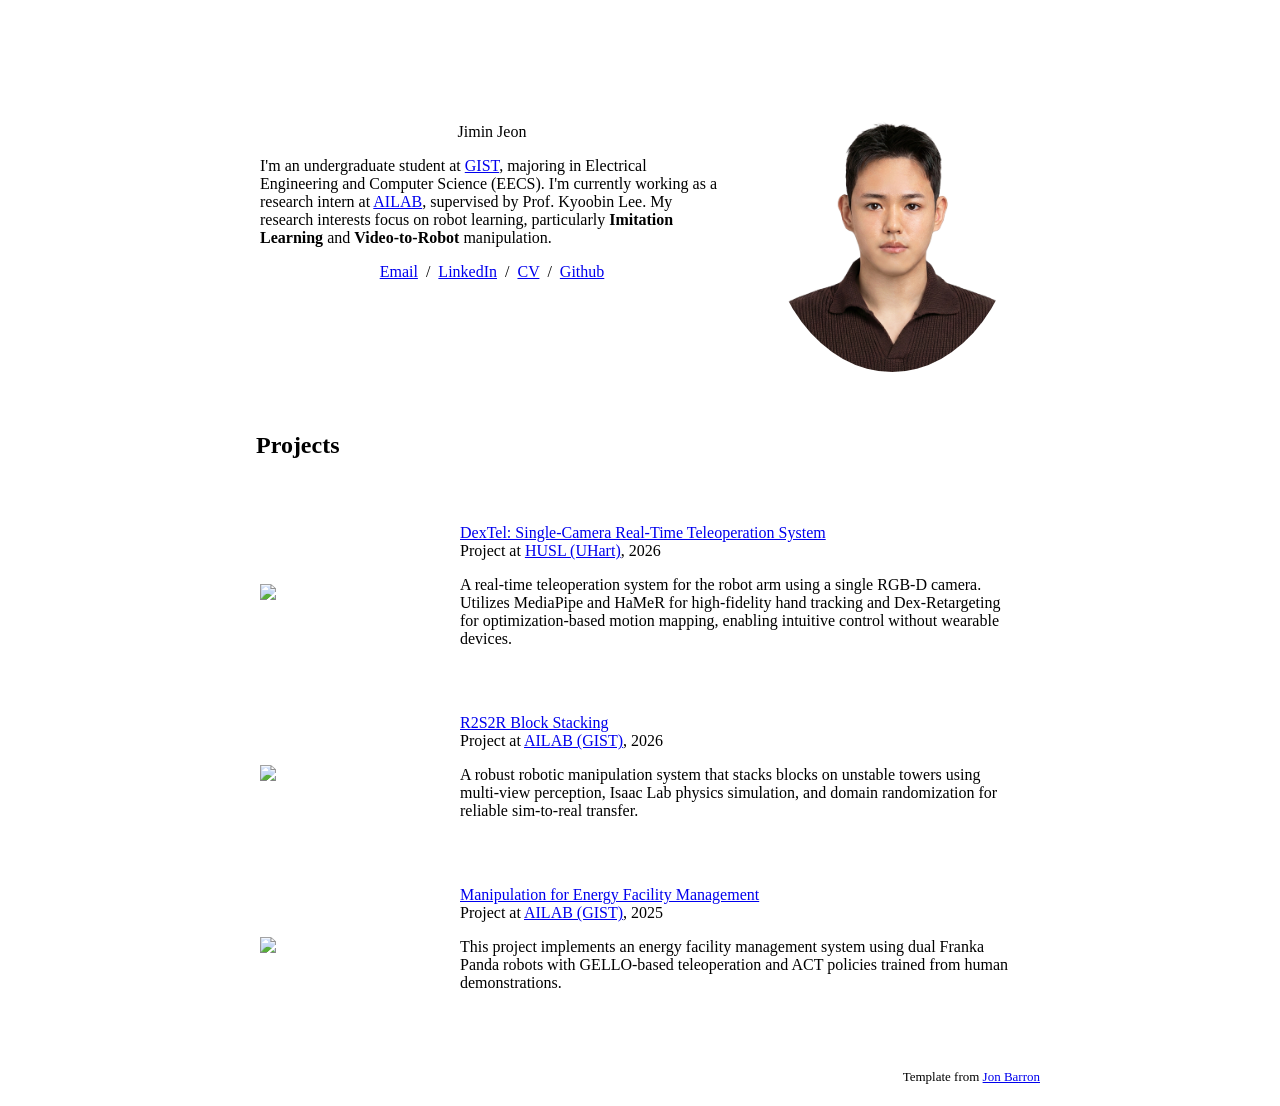
==== index.html @ b4383309 "DexTel" ====
<!DOCTYPE HTML>
<html lang="en">
  <head>
    <meta http-equiv="Content-Type" content="text/html; charset=UTF-8">

    <title>Jimin Jeon</title>

    <meta name="author" content="Jimin Jeon">
    <meta name="viewport" content="width=device-width, initial-scale=1">
    <link rel="shortcut icon" href="images/favicon/favicon.ico" type="image/x-icon">
    <link rel="stylesheet" type="text/css" href="stylesheet.css">
    
  </head>

  <body>
    <table style="width:100%;max-width:800px;border:0px;border-spacing:0px;border-collapse:separate;margin-right:auto;margin-left:auto;"><tbody>
      <tr style="padding:0px">
        <td style="padding:0px">
          <table style="width:100%;border:0px;border-spacing:0px;border-collapse:separate;margin-right:auto;margin-left:auto;"><tbody>
            <tr style="padding:0px">
              <td style="padding:2.5%;width:63%;vertical-align:middle">
                <p class="name" style="text-align: center;">
                  Jimin Jeon
                </p>
                <p>
    I'm an undergraduate student at <a href="https://ewww.gist.ac.kr/kr/main.html">GIST</a>, majoring in Electrical
    Engineering and
    Computer Science (EECS).
    I'm currently working as a research intern at <a href="https://sites.google.com/view/gistailab">AILAB</a>,
    supervised by Prof. Kyoobin Lee.
    My research interests focus on robot learning, particularly <strong>Imitation Learning</strong> and
    <strong>Video-to-Robot</strong> manipulation.
                </p>
                <p style="text-align:center">
                  <a href="mailto:jiminc77@gm.gist.ac.kr">Email</a> &nbsp;/&nbsp;
                  <a href="https://www.linkedin.com/in/jimin-jeon-87782a283/">LinkedIn</a> &nbsp;/&nbsp;
                  <a href="cv.html">CV</a> &nbsp;/&nbsp;
                  <a href="https://github.com/jiminc77">Github</a>
                </p>
              </td>
              <td style="padding:2.5%;width:37%;max-width:37%">
                <a href="images/profile.png"><img style="width:100%;max-width:100%;object-fit: cover; border-radius: 50%;"
                    alt="profile photo" src="images/profile.png" class="hoverZoomLink"></a>
              </td>
            </tr>
          </tbody></table>
          <table style="width:100%;border:0px;border-spacing:0px;border-collapse:separate;margin-right:auto;margin-left:auto;"><tbody>
              <tr>
              <td style="padding:16px;width:100%;vertical-align:middle">
                <h2>Projects</h2>
              </td>
            </tr>
          </tbody></table>
          <table style="width:100%;border:0px;border-spacing:0px 10px;border-collapse:separate;margin-right:auto;margin-left:auto;"><tbody>

<tr>
  <td style="padding:20px;width:25%;vertical-align:middle">
    <img src='images/DexTel_Demo.gif' width="240">
  </td>
  <td style="padding:20px;width:75%;vertical-align:middle">
    <a href="https://github.com/jiminc77/DexTel">
      <span class="papertitle">DexTel: Single-Camera Real-Time Teleoperation System</span>
    </a>
    <br>
    Project at <a href="https://dbkrobotics.github.io/husl-uhart/index.html">HUSL (UHart)</a>, 2026
    <br>
    <p></p>
    <p>
      A real-time teleoperation system for the robot arm using a single RGB-D camera.
      Utilizes MediaPipe and HaMeR for high-fidelity hand tracking and Dex-Retargeting for optimization-based motion
      mapping, enabling intuitive control without wearable devices.
    </p>
  </td>
</tr>

<tr>
  <td style="padding:20px;width:25%;vertical-align:middle">
    <img src='images/R2S2R_Demo.gif' width="240">
  </td>
  <td style="padding:20px;width:75%;vertical-align:middle">
    <a href="https://github.com/jiminc77/R2S2R-Block-Stacking">
      <span class="papertitle">R2S2R Block Stacking</span>
    </a>
    <br>
    Project at <a href="https://sites.google.com/view/gistailab">AILAB (GIST)</a>, 2026
    <br>
    <p></p>
    <p>
      A robust robotic manipulation system that stacks blocks on unstable towers using multi-view perception, Isaac Lab
      physics simulation, and domain randomization for reliable sim-to-real transfer.
    </p>
  </td>
</tr>

<tr onmouseout="panel_stop()" onmouseover="panel_start()">
  <td style="padding:20px;width:25%;vertical-align:middle">
    <img src='images/Open_Panel_Right.gif' width="240">
  </td>
  <td style="padding:20px;width:75%;vertical-align:middle">
    <a href="https://github.com/jiminc77/ACT-Panel-Maintenance/tree/main">
      <span class="papertitle">Manipulation for Energy Facility Management</span>
    </a>
    <br>
    Project at <a href="https://sites.google.com/view/gistailab">AILAB (GIST)</a>, 2025
    <br>
    <p></p>
    <p>
      This project implements an energy facility management system using dual Franka Panda robots with GELLO-based
      teleoperation and ACT policies trained from human demonstrations.
      </p>
      </td>
      </tr>
          </tbody></table>
          <table style="width:100%;border:0px;border-spacing:0px;border-collapse:separate;margin-right:auto;margin-left:auto;"><tbody>
            <tr>
              <td style="padding:0px">
                <br>
                <p style="text-align:right;font-size:small;">
                  Template from <a href="https://github.com/jonbarron/jonbarron_website">Jon Barron</a>
                </p>
              </td>
            </tr>
          </tbody></table>
        </td>
      </tr>
    </table>
  </body>
</html>
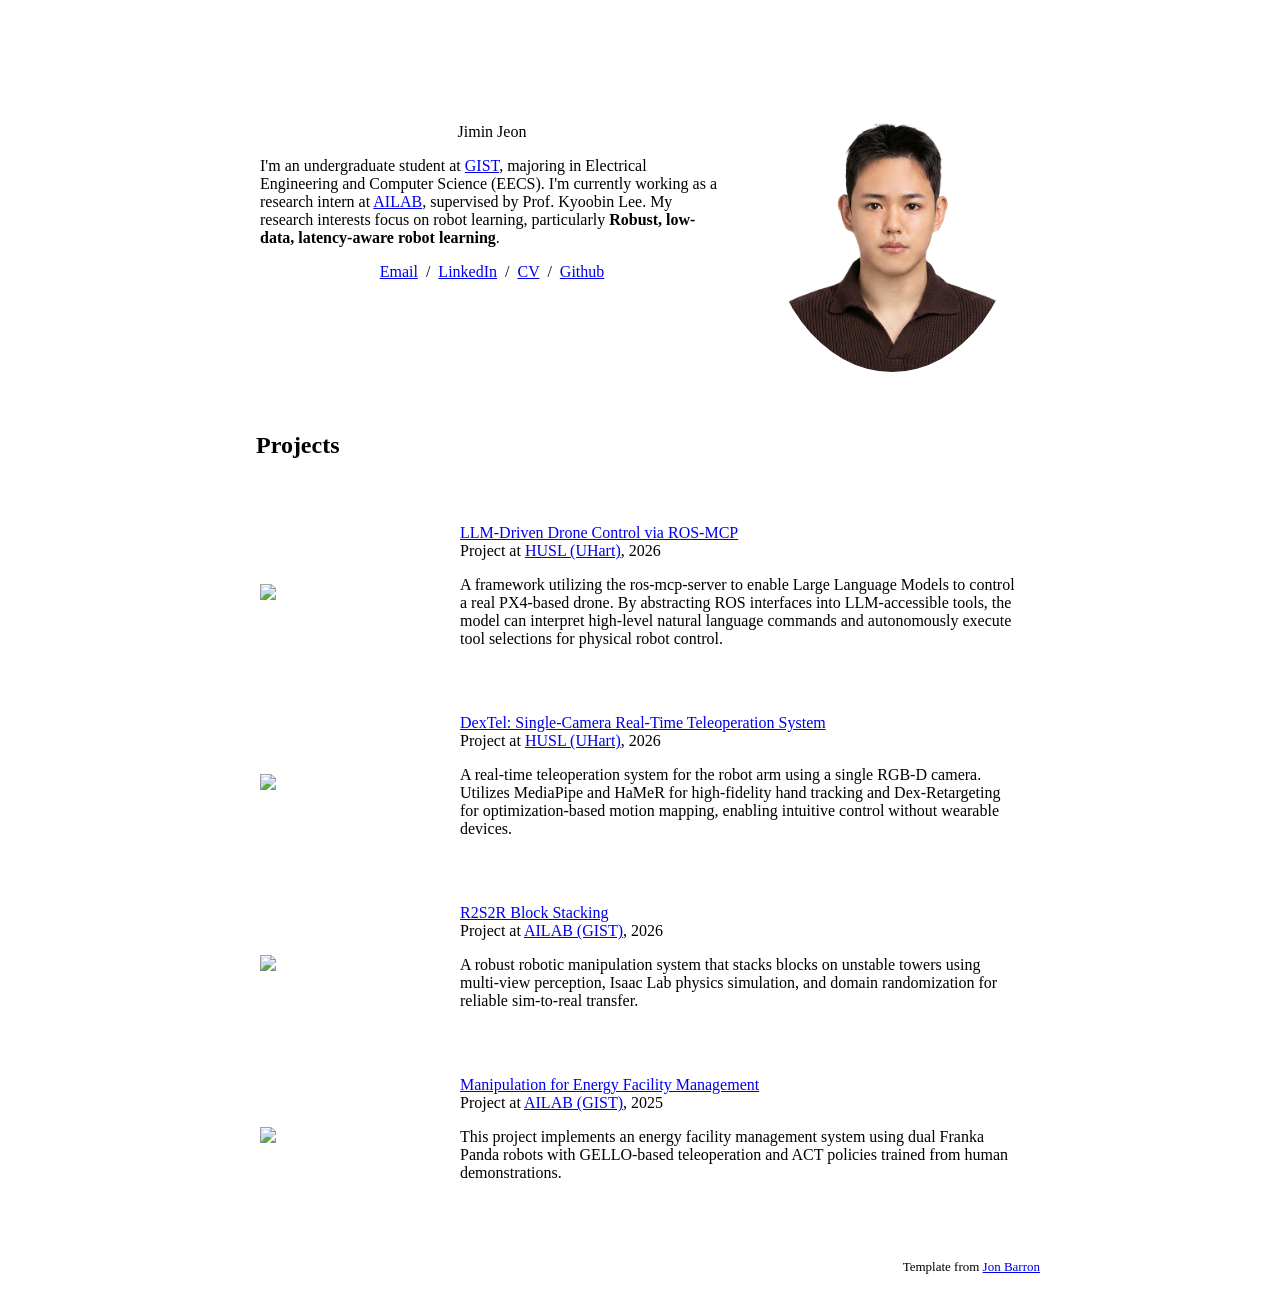
==== commit 4bea40a0: "LLM-Driven Drone Control via ROS-MCP" ====
--- a/index.html
+++ b/index.html
@@ -28,8 +28,7 @@
     Computer Science (EECS).
     I'm currently working as a research intern at <a href="https://sites.google.com/view/gistailab">AILAB</a>,
     supervised by Prof. Kyoobin Lee.
-    My research interests focus on robot learning, particularly <strong>Imitation Learning</strong> and
-    <strong>Video-to-Robot</strong> manipulation.
+    My research interests focus on robot learning, particularly <strong>Robust, low-data, latency-aware robot learning</strong>.
                 </p>
                 <p style="text-align:center">
                   <a href="mailto:jiminc77@gm.gist.ac.kr">Email</a> &nbsp;/&nbsp;
@@ -52,6 +51,26 @@
             </tr>
           </tbody></table>
           <table style="width:100%;border:0px;border-spacing:0px 10px;border-collapse:separate;margin-right:auto;margin-left:auto;"><tbody>
+
+<tr>
+  <td style="padding:20px;width:25%;vertical-align:middle">
+    <img src='images/ROS-MCP.gif' width="240">
+  </td>
+  <td style="padding:20px;width:75%;vertical-align:middle">
+    <a href="https://github.com/robotmcp/demos-ros-mcp-server/tree/main/3_Drone_PX4/real_robot">
+      <span class="papertitle">LLM-Driven Drone Control via ROS-MCP</span>
+    </a>
+    <br>
+    Project at <a href="https://dbkrobotics.github.io/husl-uhart/index.html">HUSL (UHart)</a>, 2026
+    <br>
+    <p></p>
+    <p>
+      A framework utilizing the ros-mcp-server to enable Large Language Models to control a real PX4-based drone.
+      By abstracting ROS interfaces into LLM-accessible tools, the model can interpret high-level natural language
+      commands and autonomously execute tool selections for physical robot control.
+    </p>
+  </td>
+</tr>
 
 <tr>
   <td style="padding:20px;width:25%;vertical-align:middle">
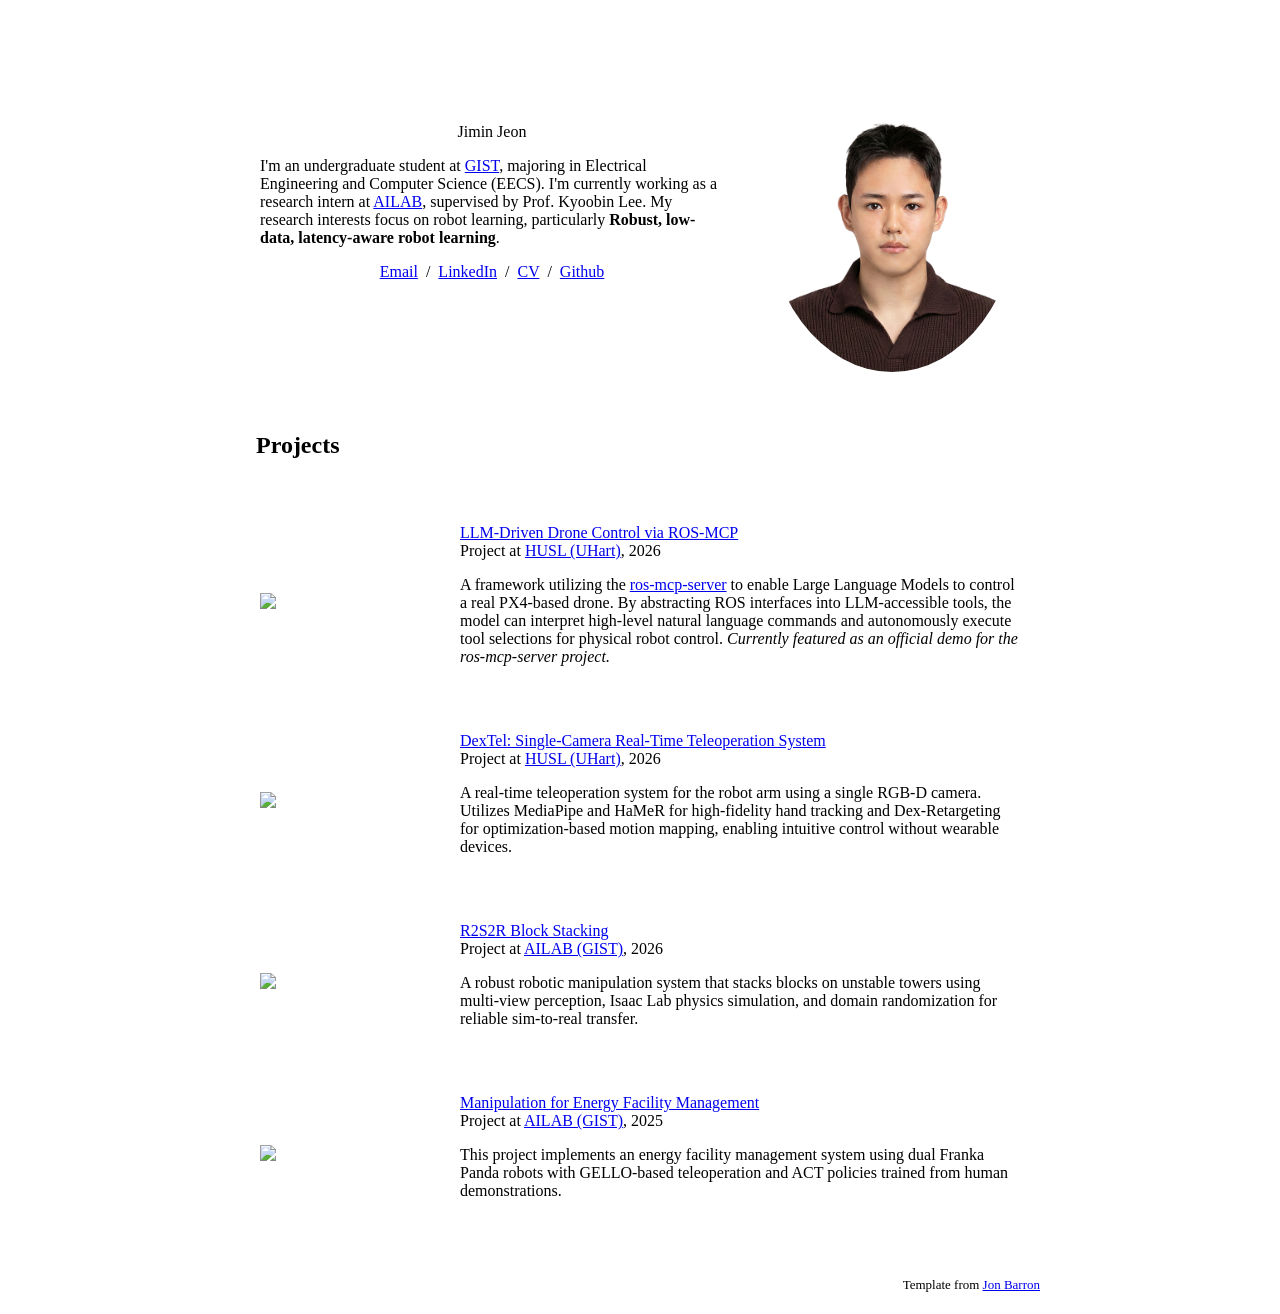
==== commit dad8d442: "LLM-Driven Drone Control via ROS-MCP" ====
--- a/index.html
+++ b/index.html
@@ -65,9 +65,10 @@
     <br>
     <p></p>
     <p>
-      A framework utilizing the ros-mcp-server to enable Large Language Models to control a real PX4-based drone.
+      A framework utilizing the <a href="https://github.com/robotmcp/ros-mcp-server">ros-mcp-server</a> to enable Large Language Models to control a real PX4-based drone.
       By abstracting ROS interfaces into LLM-accessible tools, the model can interpret high-level natural language
       commands and autonomously execute tool selections for physical robot control.
+      <em>Currently featured as an official demo for the ros-mcp-server project.</em>
     </p>
   </td>
 </tr>
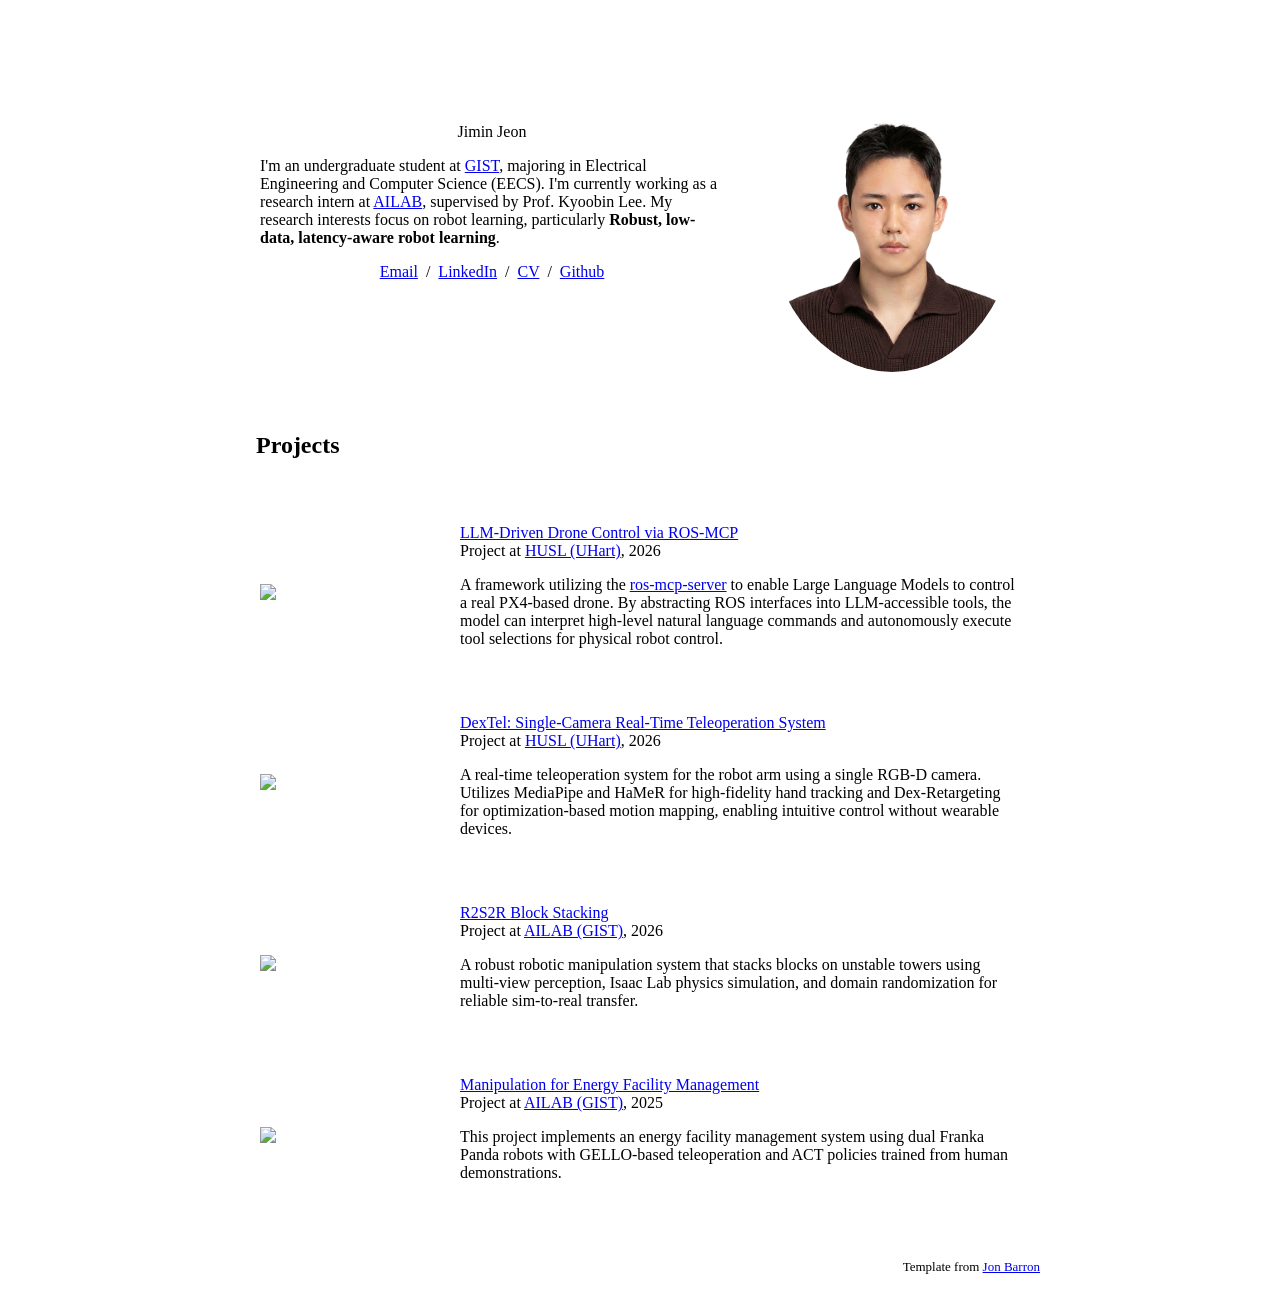
==== commit f6d3393f: "LLM-Driven Drone Control via ROS-MCP" ====
--- a/index.html
+++ b/index.html
@@ -68,7 +68,6 @@
       A framework utilizing the <a href="https://github.com/robotmcp/ros-mcp-server">ros-mcp-server</a> to enable Large Language Models to control a real PX4-based drone.
       By abstracting ROS interfaces into LLM-accessible tools, the model can interpret high-level natural language
       commands and autonomously execute tool selections for physical robot control.
-      <em>Currently featured as an official demo for the ros-mcp-server project.</em>
     </p>
   </td>
 </tr>
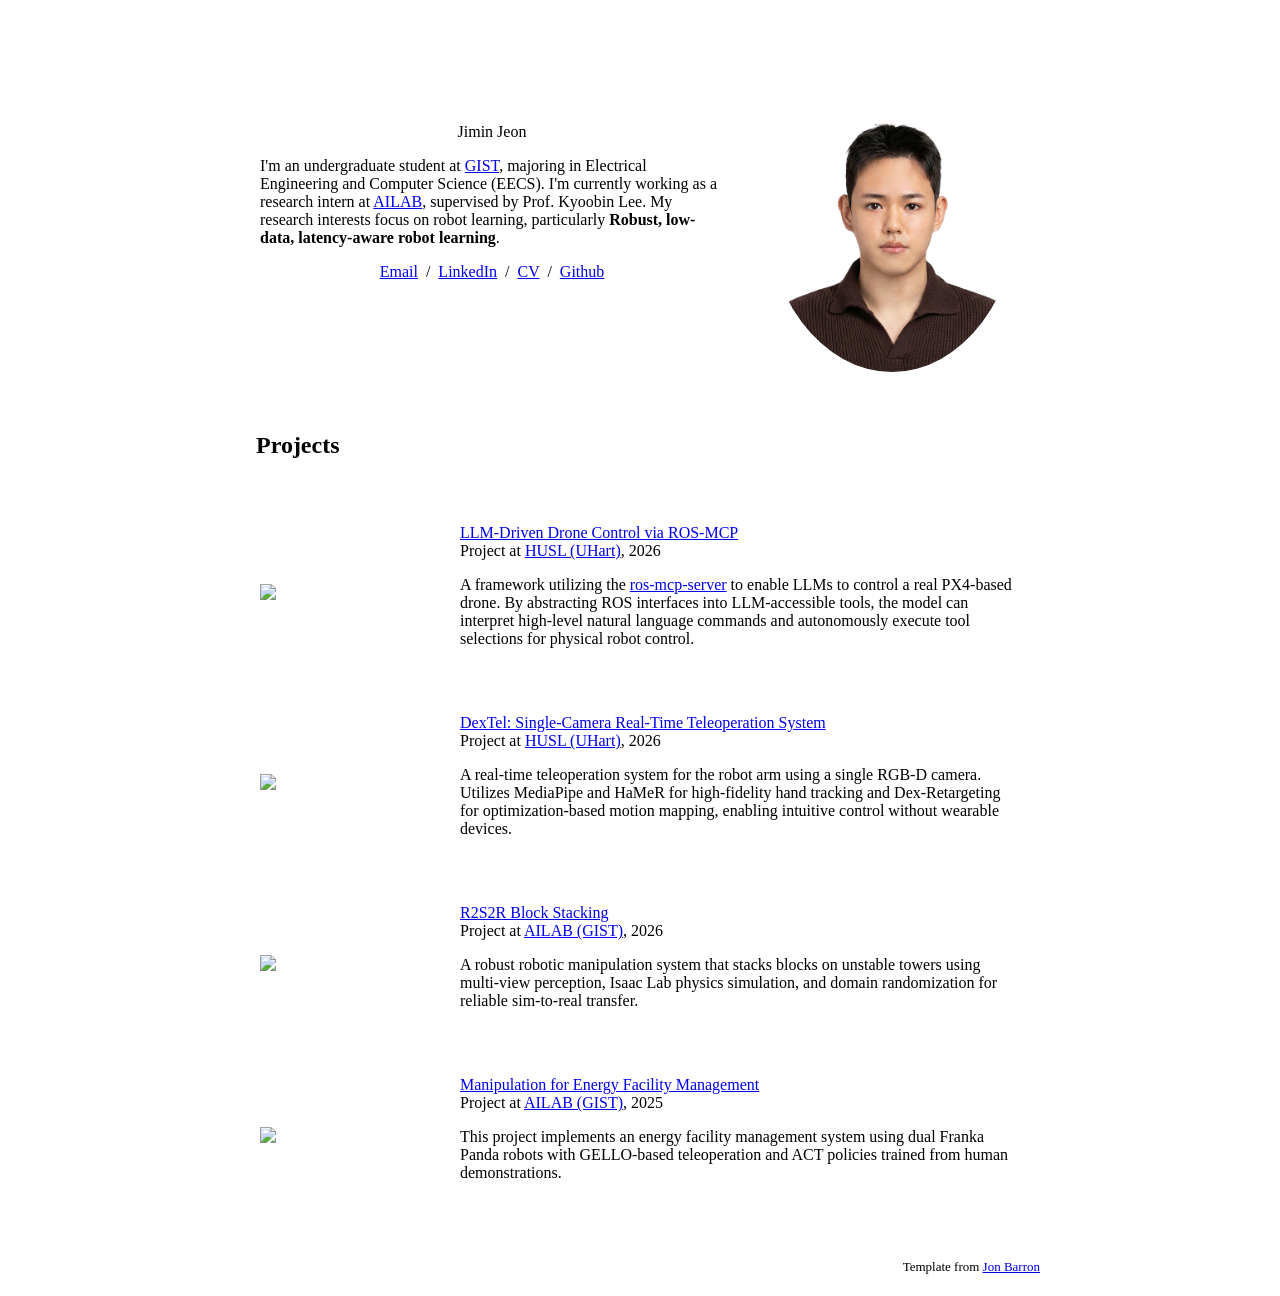
==== commit 39d0860a: "LLM-Driven Drone Control via ROS-MCP" ====
--- a/index.html
+++ b/index.html
@@ -65,7 +65,7 @@
     <br>
     <p></p>
     <p>
-      A framework utilizing the <a href="https://github.com/robotmcp/ros-mcp-server">ros-mcp-server</a> to enable Large Language Models to control a real PX4-based drone.
+      A framework utilizing the <a href="https://github.com/robotmcp/ros-mcp-server">ros-mcp-server</a> to enable LLMs to control a real PX4-based drone.
       By abstracting ROS interfaces into LLM-accessible tools, the model can interpret high-level natural language
       commands and autonomously execute tool selections for physical robot control.
     </p>
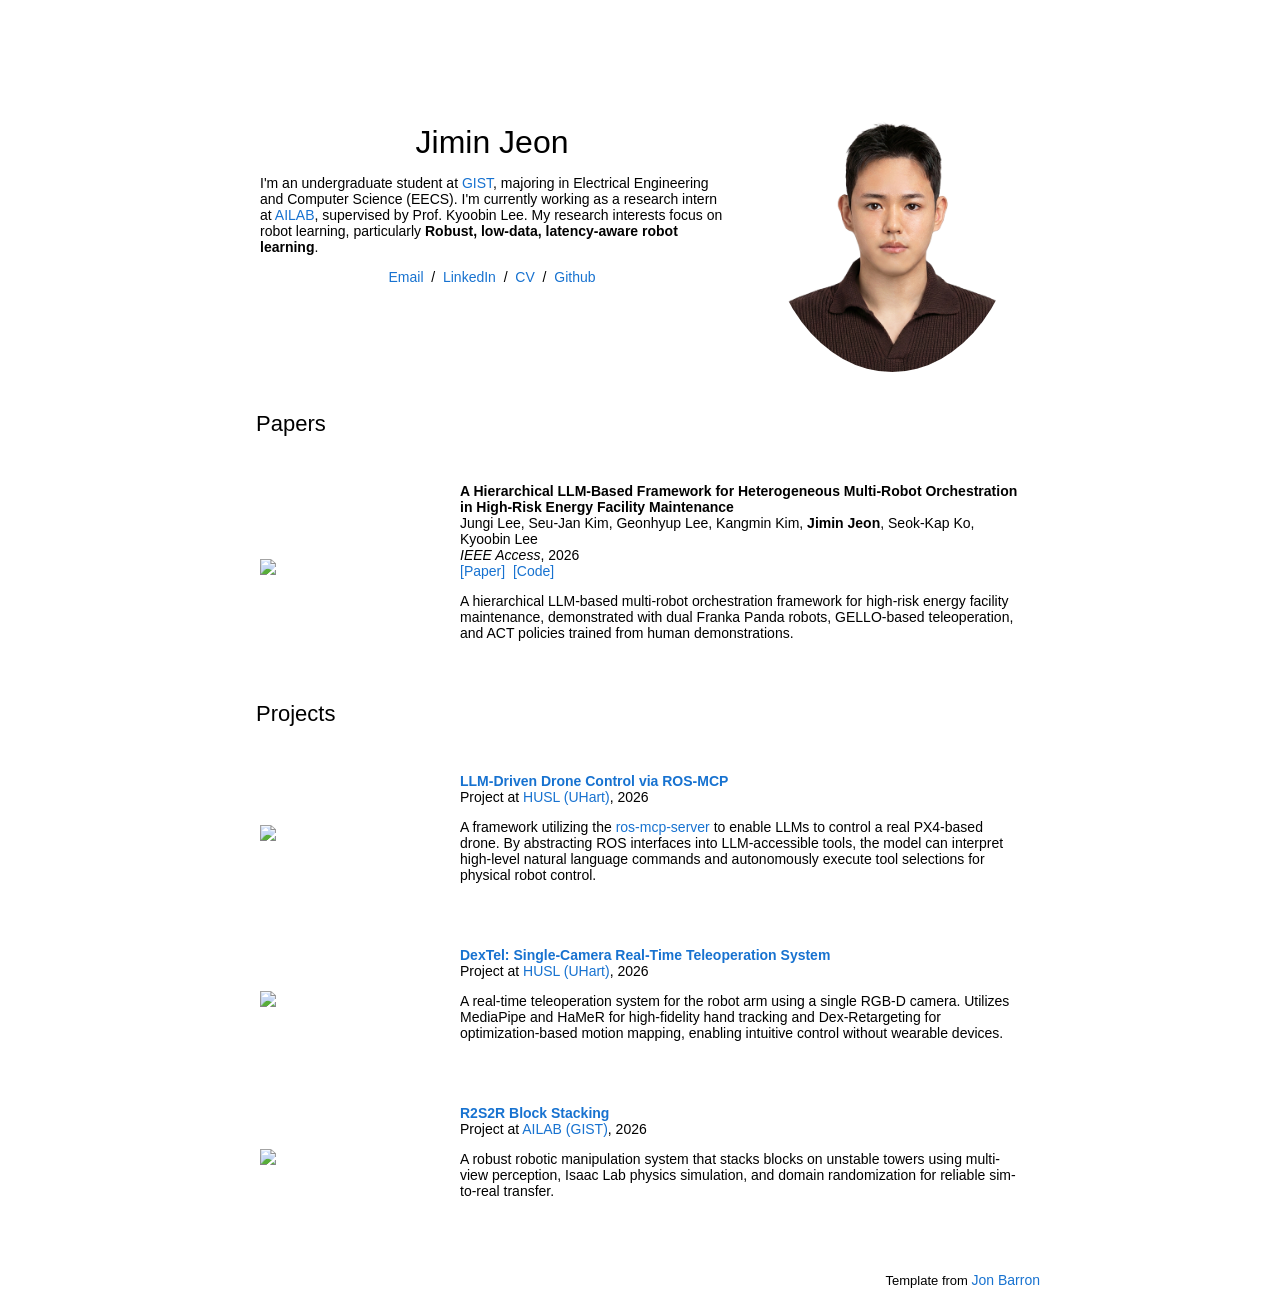
==== commit b32b5c79: "Add paper section for energy facility management work" ====
--- a/index.html
+++ b/index.html
@@ -42,6 +42,38 @@
                     alt="profile photo" src="images/profile.png" class="hoverZoomLink"></a>
               </td>
             </tr>
+          </tbody></table>
+          <table style="width:100%;border:0px;border-spacing:0px;border-collapse:separate;margin-right:auto;margin-left:auto;"><tbody>
+              <tr>
+              <td style="padding:16px;width:100%;vertical-align:middle">
+                <h2>Papers</h2>
+              </td>
+            </tr>
+          </tbody></table>
+          <table style="width:100%;border:0px;border-spacing:0px 10px;border-collapse:separate;margin-right:auto;margin-left:auto;"><tbody>
+
+<tr>
+  <td style="padding:20px;width:25%;vertical-align:middle">
+    <img src='images/Open_Panel_Right.gif' width="240">
+  </td>
+  <td style="padding:20px;width:75%;vertical-align:middle">
+    <span class="papertitle">A Hierarchical LLM-Based Framework for Heterogeneous Multi-Robot Orchestration in High-Risk Energy Facility Maintenance</span>
+    <br>
+    Jungi Lee, Seu-Jan Kim, Geonhyup Lee, Kangmin Kim, <strong>Jimin Jeon</strong>, Seok-Kap Ko, Kyoobin Lee
+    <br>
+    <em>IEEE Access</em>, 2026
+    <br>
+    <a href="https://ieeexplore.ieee.org/document/11482138">[Paper]</a>&nbsp;
+    <a href="https://github.com/jiminc77/ACT-Panel-Maintenance/tree/main">[Code]</a>
+    <br>
+    <p></p>
+    <p>
+      A hierarchical LLM-based multi-robot orchestration framework for high-risk energy facility maintenance,
+      demonstrated with dual Franka Panda robots, GELLO-based teleoperation, and ACT policies trained from human
+      demonstrations.
+    </p>
+  </td>
+</tr>
           </tbody></table>
           <table style="width:100%;border:0px;border-spacing:0px;border-collapse:separate;margin-right:auto;margin-left:auto;"><tbody>
               <tr>
@@ -111,24 +143,6 @@
   </td>
 </tr>
 
-<tr onmouseout="panel_stop()" onmouseover="panel_start()">
-  <td style="padding:20px;width:25%;vertical-align:middle">
-    <img src='images/Open_Panel_Right.gif' width="240">
-  </td>
-  <td style="padding:20px;width:75%;vertical-align:middle">
-    <a href="https://github.com/jiminc77/ACT-Panel-Maintenance/tree/main">
-      <span class="papertitle">Manipulation for Energy Facility Management</span>
-    </a>
-    <br>
-    Project at <a href="https://sites.google.com/view/gistailab">AILAB (GIST)</a>, 2025
-    <br>
-    <p></p>
-    <p>
-      This project implements an energy facility management system using dual Franka Panda robots with GELLO-based
-      teleoperation and ACT policies trained from human demonstrations.
-      </p>
-      </td>
-      </tr>
           </tbody></table>
           <table style="width:100%;border:0px;border-spacing:0px;border-collapse:separate;margin-right:auto;margin-left:auto;"><tbody>
             <tr>
--- a/stylesheet.css
+++ b/stylesheet.css
@@ -0,0 +1,149 @@
+/* latin-ext */
+@font-face {
+  font-family: 'Lato';
+  font-style: italic;
+  font-weight: 400;
+  src: local('Lato Italic'), local('Lato-Italic'), url(https://fonts.gstatic.com/s/lato/v15/S6u8w4BMUTPHjxsAUi-qNiXg7eU0.woff2) format('woff2');
+  unicode-range: U+0100-024F, U+0259, U+1E00-1EFF, U+2020, U+20A0-20AB, U+20AD-20CF, U+2113, U+2C60-2C7F, U+A720-A7FF;
+}
+/* latin */
+@font-face {
+  font-family: 'Lato';
+  font-style: italic;
+  font-weight: 400;
+  src: local('Lato Italic'), local('Lato-Italic'), url(https://fonts.gstatic.com/s/lato/v15/S6u8w4BMUTPHjxsAXC-qNiXg7Q.woff2) format('woff2');
+  unicode-range: U+0000-00FF, U+0131, U+0152-0153, U+02BB-02BC, U+02C6, U+02DA, U+02DC, U+2000-206F, U+2074, U+20AC, U+2122, U+2191, U+2193, U+2212, U+2215, U+FEFF, U+FFFD;
+}
+/* latin-ext */
+@font-face {
+  font-family: 'Lato';
+  font-style: italic;
+  font-weight: 700;
+  src: local('Lato Bold Italic'), local('Lato-BoldItalic'), url(https://fonts.gstatic.com/s/lato/v15/S6u_w4BMUTPHjxsI5wq_FQftx9897sxZ.woff2) format('woff2');
+  unicode-range: U+0100-024F, U+0259, U+1E00-1EFF, U+2020, U+20A0-20AB, U+20AD-20CF, U+2113, U+2C60-2C7F, U+A720-A7FF;
+}
+/* latin */
+@font-face {
+  font-family: 'Lato';
+  font-style: italic;
+  font-weight: 700;
+  src: local('Lato Bold Italic'), local('Lato-BoldItalic'), url(https://fonts.gstatic.com/s/lato/v15/S6u_w4BMUTPHjxsI5wq_Gwftx9897g.woff2) format('woff2');
+  unicode-range: U+0000-00FF, U+0131, U+0152-0153, U+02BB-02BC, U+02C6, U+02DA, U+02DC, U+2000-206F, U+2074, U+20AC, U+2122, U+2191, U+2193, U+2212, U+2215, U+FEFF, U+FFFD;
+}
+/* latin-ext */
+@font-face {
+  font-family: 'Lato';
+  font-style: normal;
+  font-weight: 400;
+  src: local('Lato Regular'), local('Lato-Regular'), url(https://fonts.gstatic.com/s/lato/v15/S6uyw4BMUTPHjxAwXiWtFCfQ7A.woff2) format('woff2');
+  unicode-range: U+0100-024F, U+0259, U+1E00-1EFF, U+2020, U+20A0-20AB, U+20AD-20CF, U+2113, U+2C60-2C7F, U+A720-A7FF;
+}
+/* latin */
+@font-face {
+  font-family: 'Lato';
+  font-style: normal;
+  font-weight: 400;
+  src: local('Lato Regular'), local('Lato-Regular'), url(https://fonts.gstatic.com/s/lato/v15/S6uyw4BMUTPHjx4wXiWtFCc.woff2) format('woff2');
+  unicode-range: U+0000-00FF, U+0131, U+0152-0153, U+02BB-02BC, U+02C6, U+02DA, U+02DC, U+2000-206F, U+2074, U+20AC, U+2122, U+2191, U+2193, U+2212, U+2215, U+FEFF, U+FFFD;
+}
+/* latin-ext */
+@font-face {
+  font-family: 'Lato';
+  font-style: normal;
+  font-weight: 700;
+  src: local('Lato Bold'), local('Lato-Bold'), url(https://fonts.gstatic.com/s/lato/v15/S6u9w4BMUTPHh6UVSwaPGQ3q5d0N7w.woff2) format('woff2');
+  unicode-range: U+0100-024F, U+0259, U+1E00-1EFF, U+2020, U+20A0-20AB, U+20AD-20CF, U+2113, U+2C60-2C7F, U+A720-A7FF;
+}
+/* latin */
+@font-face {
+  font-family: 'Lato';
+  font-style: normal;
+  font-weight: 700;
+  src: local('Lato Bold'), local('Lato-Bold'), url(https://fonts.gstatic.com/s/lato/v15/S6u9w4BMUTPHh6UVSwiPGQ3q5d0.woff2) format('woff2');
+  unicode-range: U+0000-00FF, U+0131, U+0152-0153, U+02BB-02BC, U+02C6, U+02DA, U+02DC, U+2000-206F, U+2074, U+20AC, U+2122, U+2191, U+2193, U+2212, U+2215, U+FEFF, U+FFFD;
+}
+
+a {
+  color: #1772d0;
+  text-decoration: none;
+}
+
+a:focus,
+a:hover {
+  color: #f09228;
+  text-decoration: none;
+}
+
+body,
+td,
+th,
+tr,
+p,
+a {
+  font-family: 'Lato', Verdana, Helvetica, sans-serif;
+  font-size: 14px;
+}
+
+html,
+body {
+  background-color: #fff;
+  color: #000;
+  color-scheme: only light;
+}
+
+strong {
+  font-family: 'Lato', Verdana, Helvetica, sans-serif;
+  font-size: 14px;
+}
+
+h2 {
+  margin: 0;
+  font-weight: normal;
+  font-family: 'Lato', Verdana, Helvetica, sans-serif;
+  font-size: 22px;
+}
+
+.papertitle {
+  font-family: 'Lato', Verdana, Helvetica, sans-serif;
+  font-size: 14px;
+  font-weight: 700;
+}
+
+.name {
+  padding-top: 20px;
+  margin: 0;
+  font-family: 'Lato', Verdana, Helvetica, sans-serif;
+  font-size: 32px;
+}
+
+.one {
+  width: 160px;
+  height: 160px;
+  position: relative;
+}
+
+.two {
+  width: 160px;
+  height: 160px;
+  position: absolute;
+  transition: opacity .2s ease-in-out;
+  -moz-transition: opacity .2s ease-in-out;
+  -webkit-transition: opacity .2s ease-in-out;
+}
+
+.fade {
+  transition: opacity .2s ease-in-out;
+  -moz-transition: opacity .2s ease-in-out;
+  -webkit-transition: opacity .2s ease-in-out;
+}
+
+span.highlight {
+  background-color: #ffffd0;
+}
+
+.colored-box {
+    color: black;
+    padding: 20px;
+    display: inline-block;
+    border-radius: 10px;
+}
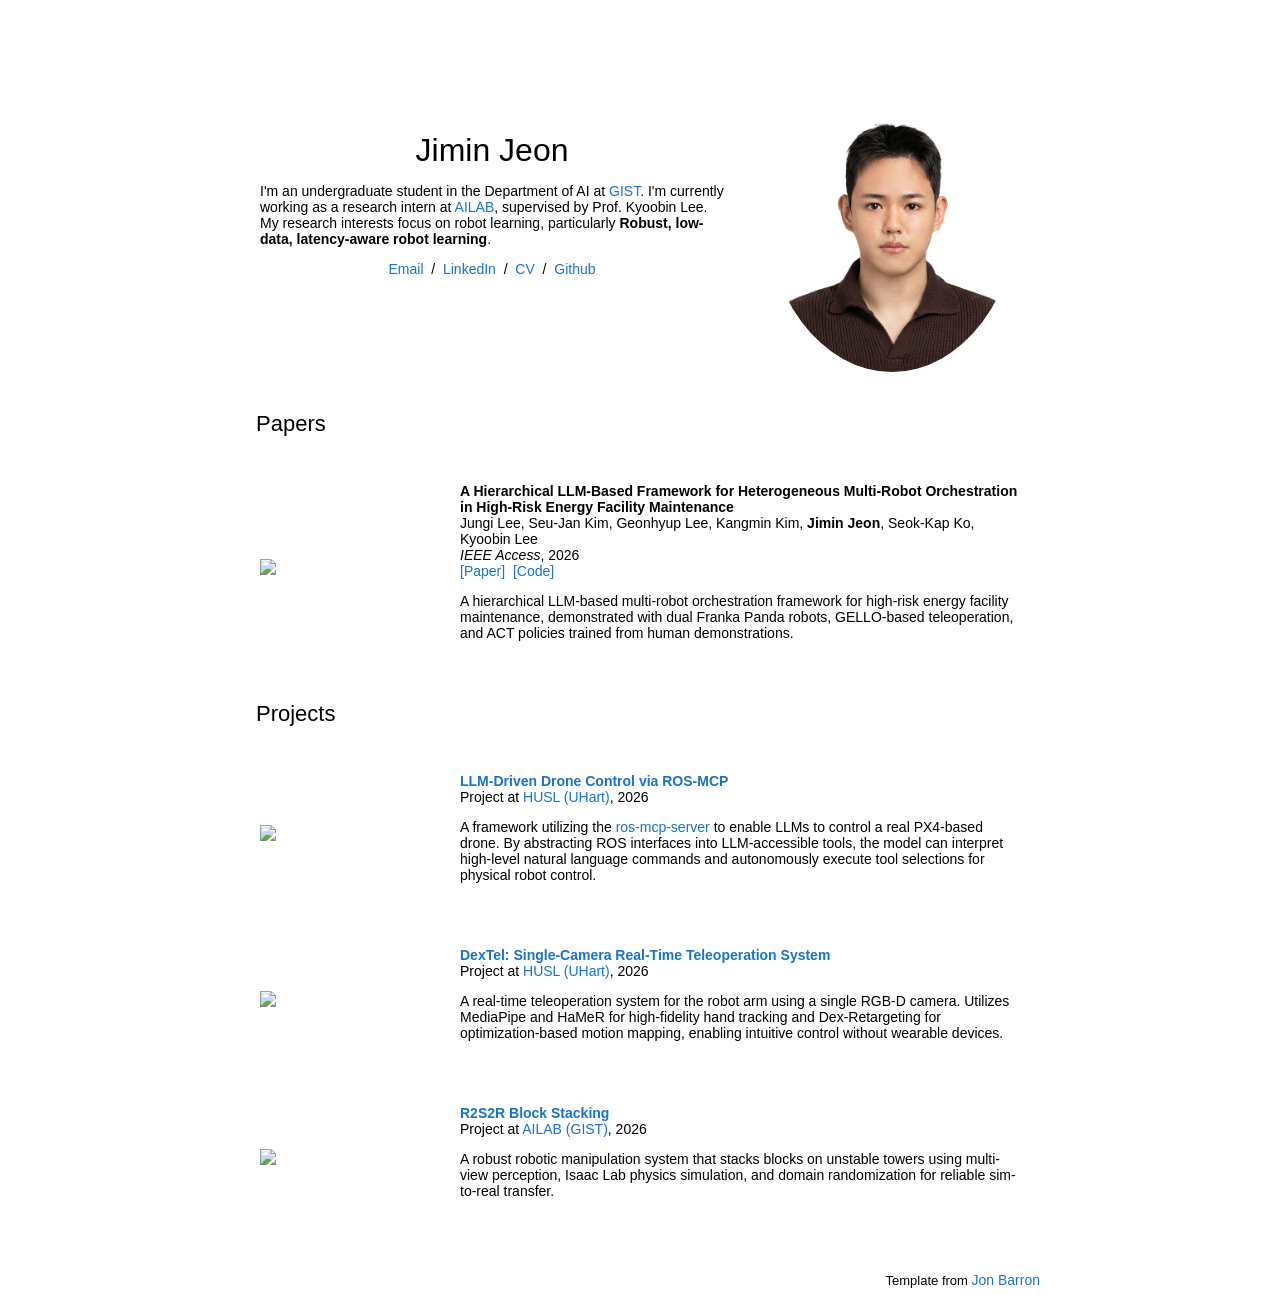
==== commit 5368c51d: "Update department name to Department of AI" ====
--- a/index.html
+++ b/index.html
@@ -23,9 +23,7 @@
                   Jimin Jeon
                 </p>
                 <p>
-    I'm an undergraduate student at <a href="https://ewww.gist.ac.kr/kr/main.html">GIST</a>, majoring in Electrical
-    Engineering and
-    Computer Science (EECS).
+    I'm an undergraduate student in the Department of AI at <a href="https://ewww.gist.ac.kr/kr/main.html">GIST</a>.
     I'm currently working as a research intern at <a href="https://sites.google.com/view/gistailab">AILAB</a>,
     supervised by Prof. Kyoobin Lee.
     My research interests focus on robot learning, particularly <strong>Robust, low-data, latency-aware robot learning</strong>.
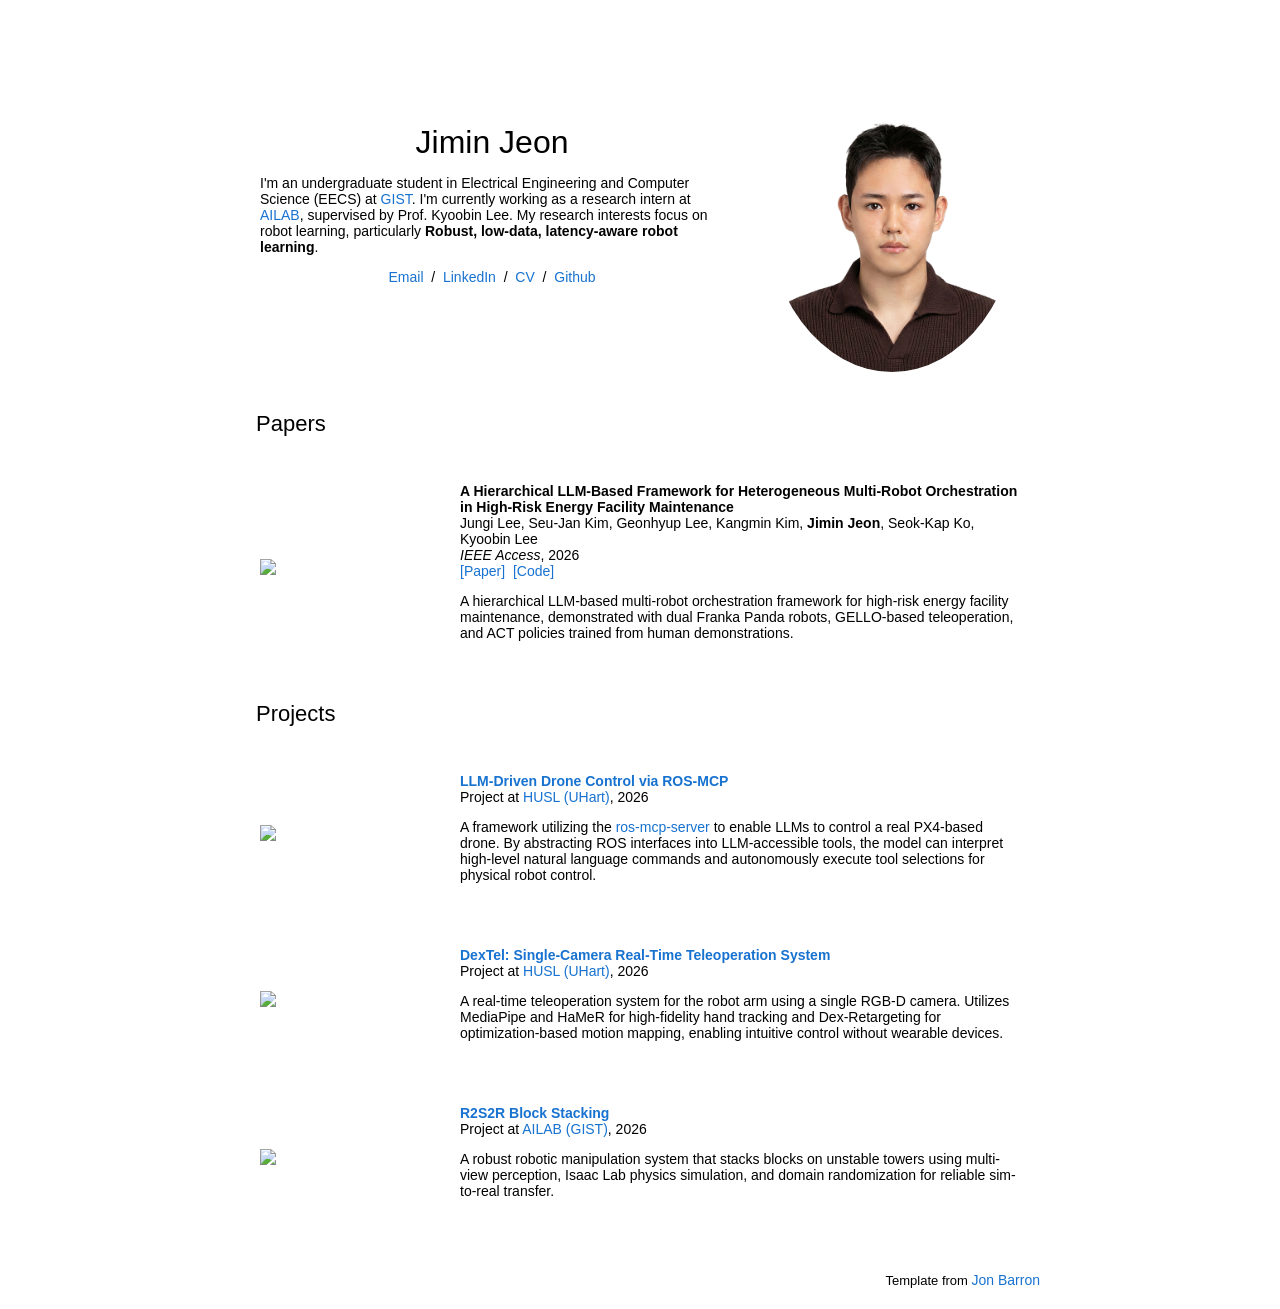
==== commit 322bc5a9: "docs: Update EECS affiliation and CV education" ====
--- a/index.html
+++ b/index.html
@@ -23,7 +23,7 @@
                   Jimin Jeon
                 </p>
                 <p>
-    I'm an undergraduate student in the Department of AI at <a href="https://ewww.gist.ac.kr/kr/main.html">GIST</a>.
+    I'm an undergraduate student in Electrical Engineering and Computer Science (EECS) at <a href="https://ewww.gist.ac.kr/kr/main.html">GIST</a>.
     I'm currently working as a research intern at <a href="https://sites.google.com/view/gistailab">AILAB</a>,
     supervised by Prof. Kyoobin Lee.
     My research interests focus on robot learning, particularly <strong>Robust, low-data, latency-aware robot learning</strong>.
